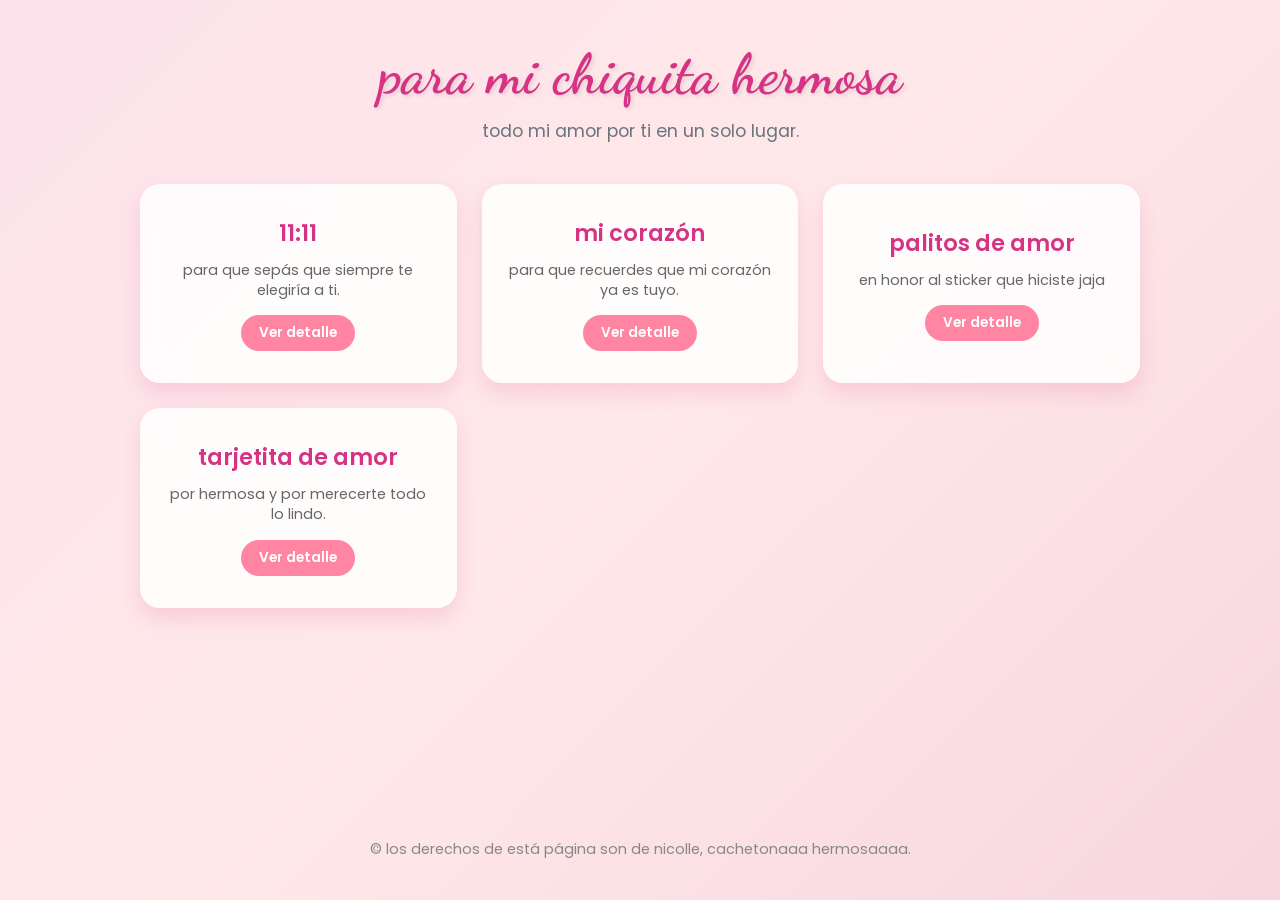
==== index.html @ 9c2a3dce "Reestructurando todo el proyecto, y juntando todas las páginas estáticas." ====
<!DOCTYPE html>
<html lang="es">
<head>
    <meta charset="UTF-8">
    <meta name="viewport" content="width=device-width, initial-scale=1.0">
    <title>Para mi Nicolle ❤️</title>
    <link href="https://fonts.googleapis.com/css2?family=Dancing+Script:wght@600;700&family=Poppins:wght@300;400;600&display=swap" rel="stylesheet">
    <link rel="stylesheet" href="css/styles.css">
</head>
<body>

    <header>
        <h1>para mi chiquita hermosa</h1>
        <p>todo mi amor por ti en un solo lugar.</p>
    </header>

    <main class="grid-container">
        
        <!-- Tarjeta 1: Deseo 11:11 -->
        <a href="11_11/11_11.html" class="card">
            <h2>11:11</h2>
            <p>para que sepás que siempre te elegiría a ti.</p>
            <span class="btn-enter">Ver detalle </span>
        </a>

        <!-- Tarjeta 2: Corazón -->
        <a href="corazon/corazon.html" class="card">
            <h2>mi corazón</h2>
            <p>para que recuerdes que mi corazón ya es tuyo.</p>
            <span class="btn-enter">Ver detalle</span>
        </a>

        <!-- Tarjeta 3: Stickman -->
        <a href="stickman/stickman.html" class="card">
            <h2>palitos de amor</h2>
            <p>en honor al sticker que hiciste jaja</p>
            <span class="btn-enter">Ver detalle</span>
        </a>

        <!-- Tarjeta 4: Tarjeta de Amor -->
        <a href="tarjeta/tarjeta.html" class="card">
            <h2>tarjetita de amor</h2>
            <p>por hermosa y por merecerte todo lo lindo.</p>
            <span class="btn-enter">Ver detalle</span>
        </a>

    </main>

    <footer>
        <p>&copy; los derechos de está página son de nicolle, cachetonaaa hermosaaaa.</p>
    </footer>

</body>
</html>
---- css/styles.css ----
* {
    margin: 0;
    padding: 0;
    box-sizing: border-box;
}

body {
    font-family: 'Poppins', sans-serif;
    background: linear-gradient(135deg, #fce3ec 0%, #ffe8e8 50%, #f7d6e0 100%);
    min-height: 100vh;
    display: flex;
    flex-direction: column;
    align-items: center;
    padding: 40px 20px;
    color: #4a4a4a;
}

header {
    text-align: center;
    margin-bottom: 40px;
}

header h1 {
    font-family: 'Dancing Script', cursive;
    font-size: 3.5rem;
    color: #d63384;
    text-shadow: 2px 2px 4px rgba(0, 0, 0, 0.1);
    margin-bottom: 10px;
}

header p {
    font-size: 1.1rem;
    color: #6c757d;
}

.grid-container {
    display: grid;
    grid-template-columns: repeat(auto-fit, minmax(260px, 1fr));
    gap: 25px;
    width: 100%;
    max-width: 1000px;
}

.card {
    background: rgba(255, 255, 255, 0.85);
    backdrop-filter: blur(10px);
    border-radius: 20px;
    padding: 30px 20px;
    text-align: center;
    text-decoration: none;
    color: #333;
    box-shadow: 0 10px 20px rgba(214, 51, 132, 0.15);
    transition: all 0.3s cubic-bezier(0.175, 0.885, 0.32, 1.275);
    border: 2px solid transparent;
    display: flex;
    flex-direction: column;
    align-items: center;
    justify-content: center;
}

.card:hover {
    transform: translateY(-10px) scale(1.02);
    border-color: #ff85a2;
    box-shadow: 0 15px 30px rgba(214, 51, 132, 0.25);
    background: #ffffff;
}

.card .icon {
    font-size: 3rem;
    margin-bottom: 15px;
    display: inline-block;
    transition: transform 0.3s ease;
}

.card:hover .icon {
    transform: scale(1.2) rotate(5deg);
}

.card h2 {
    font-size: 1.4rem;
    color: #d63384;
    margin-bottom: 10px;
    font-weight: 600;
}

.card p {
    font-size: 0.9rem;
    color: #666;
    line-height: 1.4;
}

.btn-enter {
    margin-top: 15px;
    padding: 8px 18px;
    background: #ff85a2;
    color: white;
    border-radius: 20px;
    font-size: 0.85rem;
    font-weight: 600;
    transition: background 0.3s ease;
}

.card:hover .btn-enter {
    background: #d63384;
}

footer {
    margin-top: auto;
    padding-top: 40px;
    font-size: 0.9rem;
    color: #888;
    text-align: center;
}
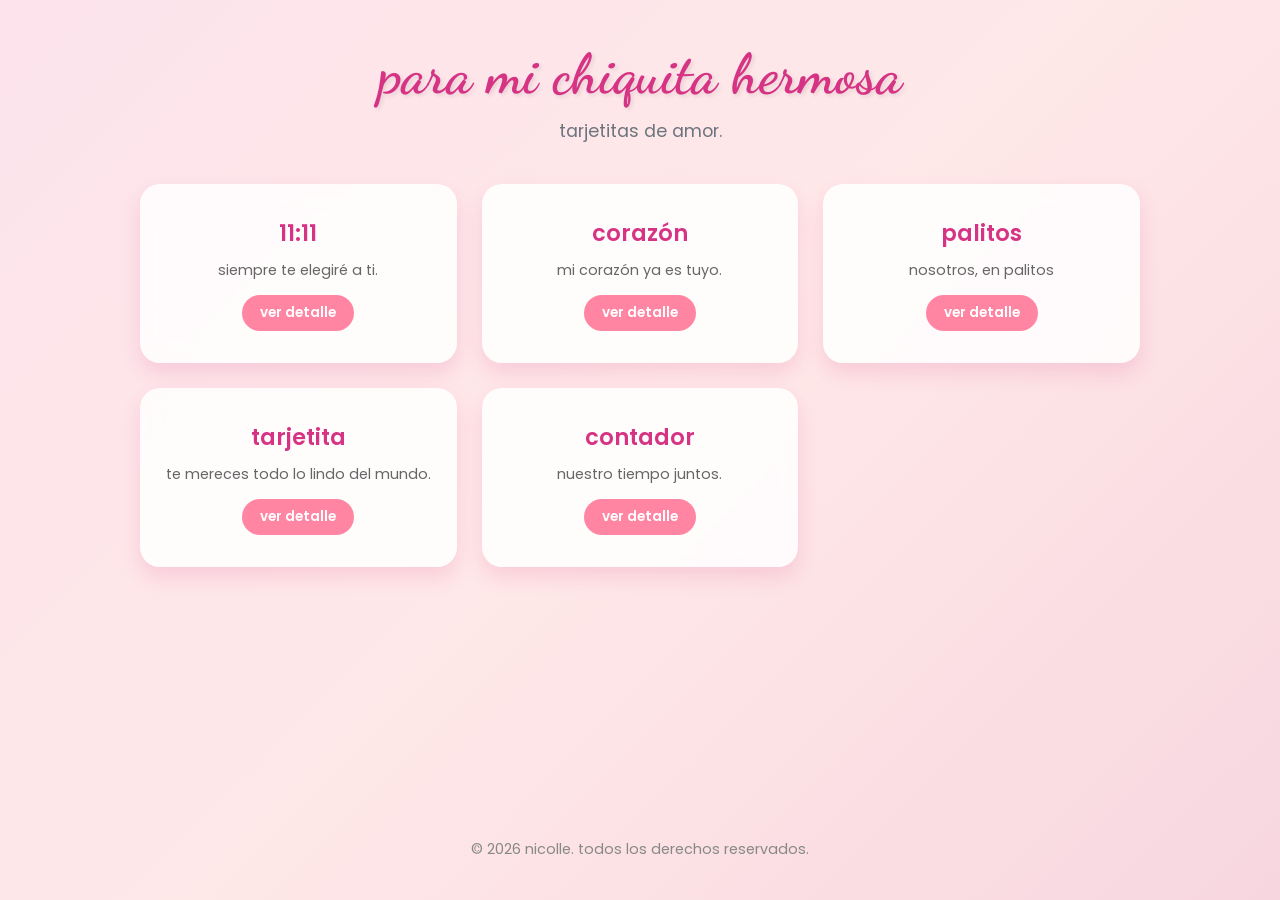
==== commit 1285849e: "Creando carpeta y página contador. Arreglando detalles minimos de las otras páginas, como textos, co" ====
--- a/index.html
+++ b/index.html
@@ -3,7 +3,7 @@
 <head>
     <meta charset="UTF-8">
     <meta name="viewport" content="width=device-width, initial-scale=1.0">
-    <title>Para mi Nicolle ❤️</title>
+    <title>nicolle</title>
     <link href="https://fonts.googleapis.com/css2?family=Dancing+Script:wght@600;700&family=Poppins:wght@300;400;600&display=swap" rel="stylesheet">
     <link rel="stylesheet" href="css/styles.css">
 </head>
@@ -11,7 +11,7 @@
 
     <header>
         <h1>para mi chiquita hermosa</h1>
-        <p>todo mi amor por ti en un solo lugar.</p>
+        <p>tarjetitas de amor.</p>
     </header>
 
     <main class="grid-container">
@@ -19,35 +19,42 @@
         <!-- Tarjeta 1: Deseo 11:11 -->
         <a href="11_11/11_11.html" class="card">
             <h2>11:11</h2>
-            <p>para que sepás que siempre te elegiría a ti.</p>
-            <span class="btn-enter">Ver detalle </span>
+            <p>siempre te elegiré a ti.</p>
+            <span class="btn-enter">ver detalle </span>
         </a>
 
         <!-- Tarjeta 2: Corazón -->
         <a href="corazon/corazon.html" class="card">
-            <h2>mi corazón</h2>
-            <p>para que recuerdes que mi corazón ya es tuyo.</p>
-            <span class="btn-enter">Ver detalle</span>
+            <h2>corazón</h2>
+            <p>mi corazón ya es tuyo.</p>
+            <span class="btn-enter">ver detalle</span>
         </a>
 
         <!-- Tarjeta 3: Stickman -->
         <a href="stickman/stickman.html" class="card">
-            <h2>palitos de amor</h2>
-            <p>en honor al sticker que hiciste jaja</p>
-            <span class="btn-enter">Ver detalle</span>
+            <h2>palitos</h2>
+            <p>nosotros, en palitos</p>
+            <span class="btn-enter">ver detalle</span>
         </a>
 
         <!-- Tarjeta 4: Tarjeta de Amor -->
         <a href="tarjeta/tarjeta.html" class="card">
-            <h2>tarjetita de amor</h2>
-            <p>por hermosa y por merecerte todo lo lindo.</p>
-            <span class="btn-enter">Ver detalle</span>
+            <h2>tarjetita</h2>
+            <p>te mereces todo lo lindo del mundo.</p>
+            <span class="btn-enter">ver detalle</span>
+        </a>
+
+        <!-- Tarjeta 5: Contador -->
+        <a href="contador/contador.html" class="card">
+            <h2>contador</h2>
+            <p>nuestro tiempo juntos.</p>
+            <span class="btn-enter">ver detalle</span>
         </a>
 
     </main>
 
     <footer>
-        <p>&copy; los derechos de está página son de nicolle, cachetonaaa hermosaaaa.</p>
+        <p>&copy; 2026 nicolle. todos los derechos reservados.</p>
     </footer>
 
 </body>
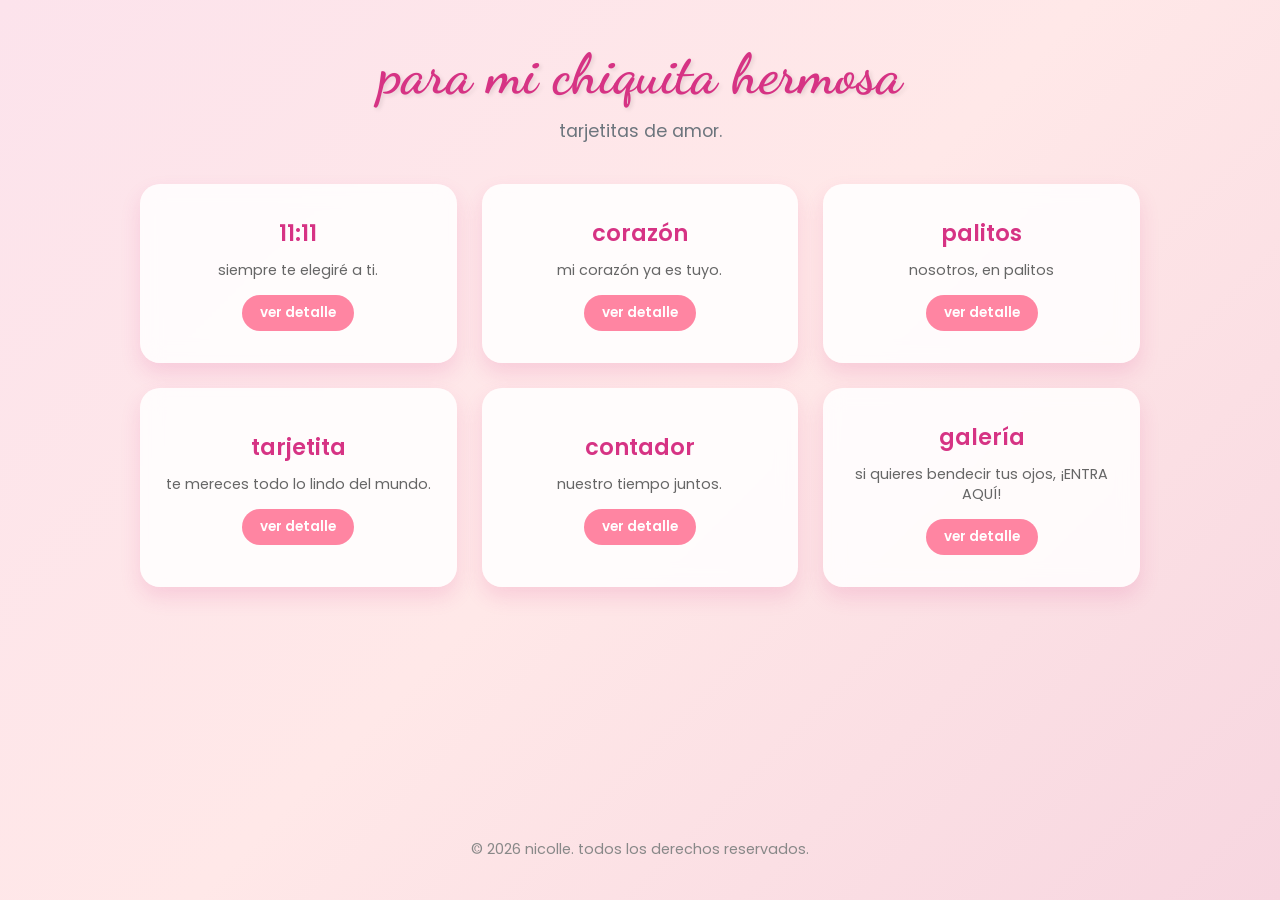
==== commit 8212e0b1: "Agregando tarjetita de galería estilo Pinterest" ====
--- a/index.html
+++ b/index.html
@@ -51,6 +51,13 @@
             <span class="btn-enter">ver detalle</span>
         </a>
 
+        <!-- Tarjeta 6: Galería -->
+        <a href="galeria/galeria.html" class="card">
+            <h2>galería</h2>
+            <p>si quieres bendecir tus ojos, ¡ENTRA AQUÍ!</p>
+            <span class="btn-enter">ver detalle</span>
+        </a>
+
     </main>
 
     <footer>
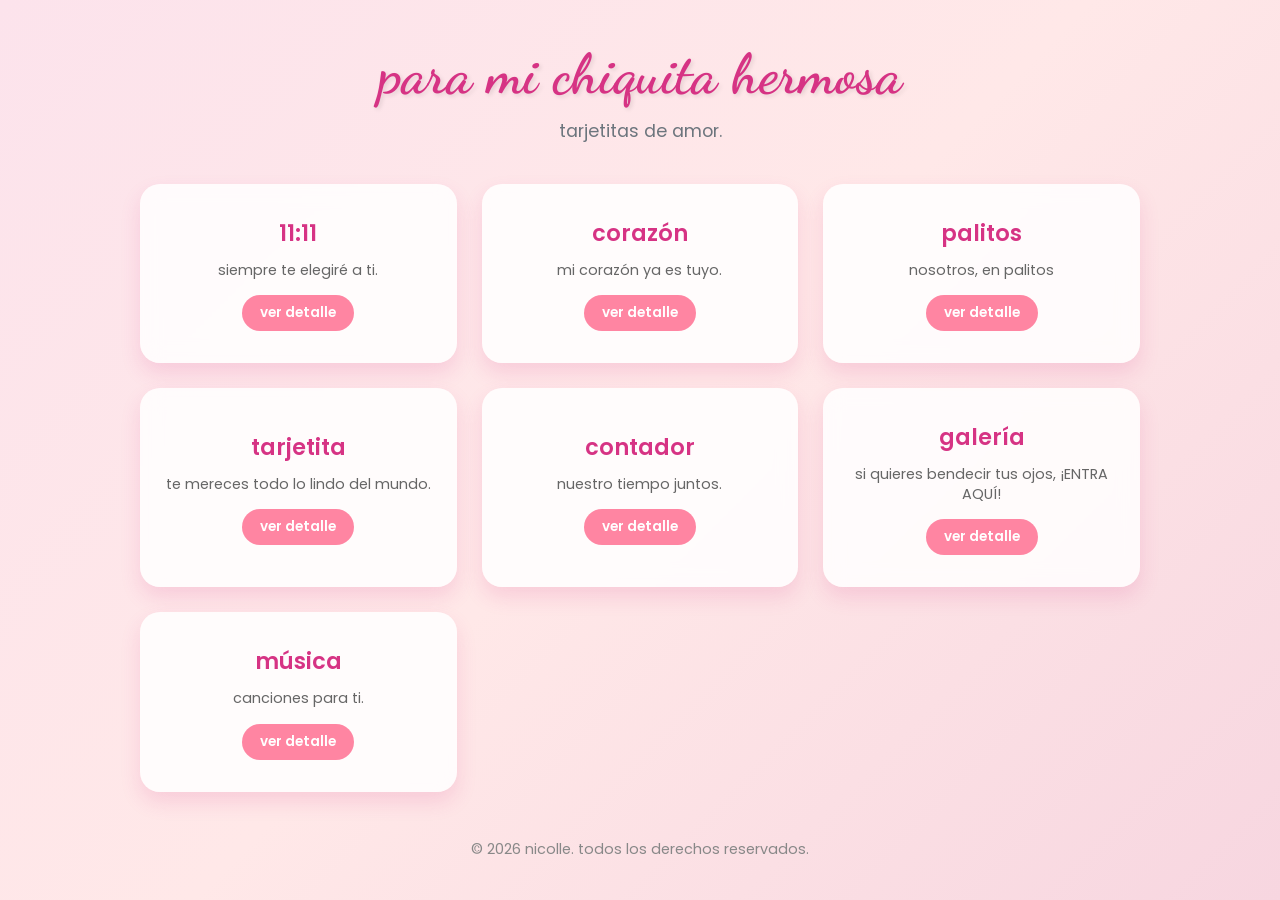
==== commit da7c973b: "CREACION PAGINA MUSICA" ====
--- a/index.html
+++ b/index.html
@@ -58,6 +58,13 @@
             <span class="btn-enter">ver detalle</span>
         </a>
 
+        <!-- Tarjeta: Música / Playlist -->
+        <a href="musica/musica.html" class="card">
+            <h2>música</h2>
+            <p>canciones para ti.</p>
+            <span class="btn-enter">ver detalle</span>
+        </a>
+
     </main>
 
     <footer>
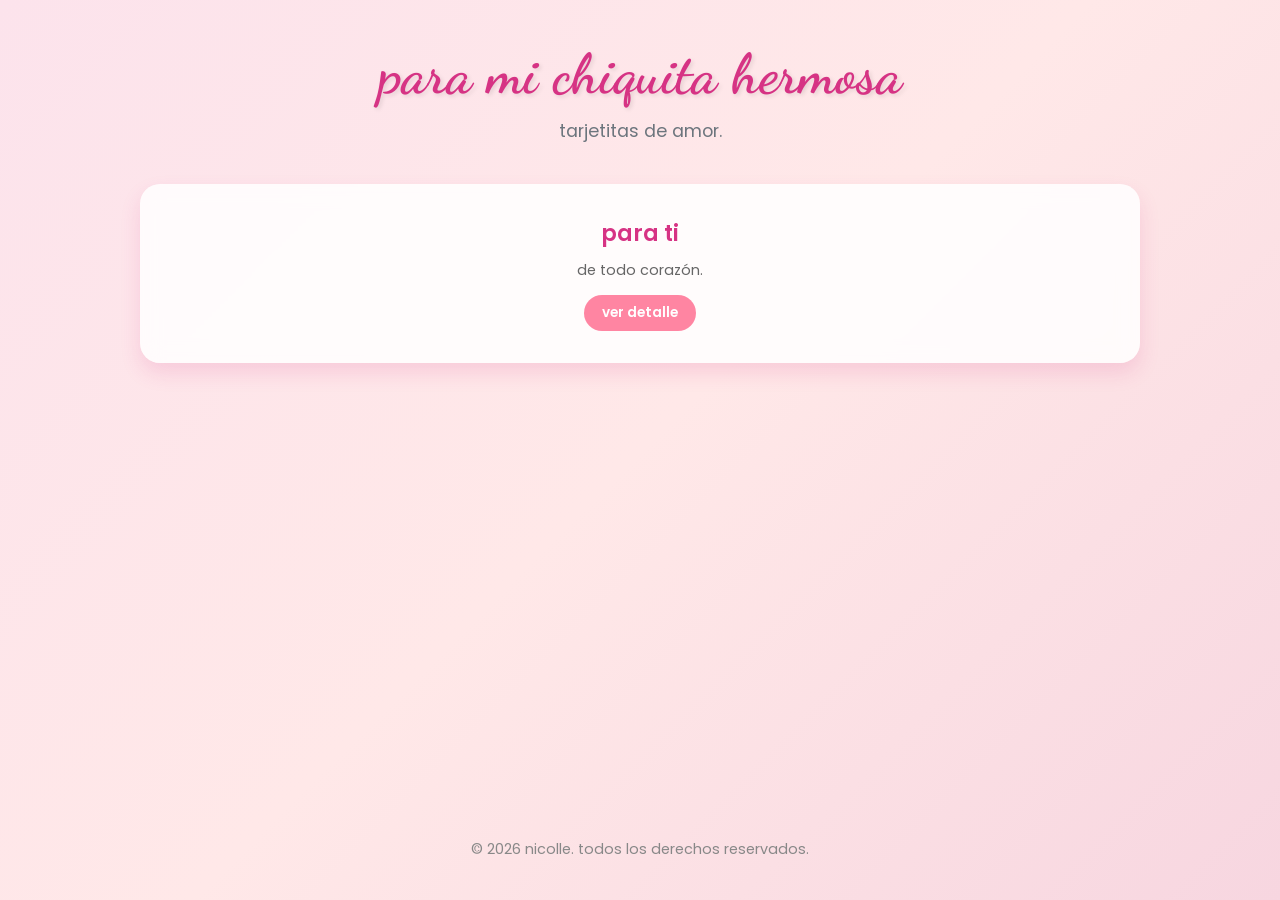
==== commit 39a47322: "TARJETA DE PERDON" ====
--- a/index.html
+++ b/index.html
@@ -15,53 +15,11 @@
     </header>
 
     <main class="grid-container">
-        
-        <!-- Tarjeta 1: Deseo 11:11 -->
-        <a href="11_11/11_11.html" class="card">
-            <h2>11:11</h2>
-            <p>siempre te elegiré a ti.</p>
-            <span class="btn-enter">ver detalle </span>
-        </a>
 
-        <!-- Tarjeta 2: Corazón -->
-        <a href="corazon/corazon.html" class="card">
-            <h2>corazón</h2>
-            <p>mi corazón ya es tuyo.</p>
-            <span class="btn-enter">ver detalle</span>
-        </a>
-
-        <!-- Tarjeta 3: Stickman -->
-        <a href="stickman/stickman.html" class="card">
-            <h2>palitos</h2>
-            <p>nosotros, en palitos</p>
-            <span class="btn-enter">ver detalle</span>
-        </a>
-
-        <!-- Tarjeta 4: Tarjeta de Amor -->
-        <a href="tarjeta/tarjeta.html" class="card">
-            <h2>tarjetita</h2>
-            <p>te mereces todo lo lindo del mundo.</p>
-            <span class="btn-enter">ver detalle</span>
-        </a>
-
-        <!-- Tarjeta 5: Contador -->
-        <a href="contador/contador.html" class="card">
-            <h2>contador</h2>
-            <p>nuestro tiempo juntos.</p>
-            <span class="btn-enter">ver detalle</span>
-        </a>
-
-        <!-- Tarjeta 6: Galería -->
-        <a href="galeria/galeria.html" class="card">
-            <h2>galería</h2>
-            <p>si quieres bendecir tus ojos, ¡ENTRA AQUÍ!</p>
-            <span class="btn-enter">ver detalle</span>
-        </a>
-
-        <!-- Tarjeta: Música / Playlist -->
-        <a href="musica/musica.html" class="card">
-            <h2>música</h2>
-            <p>canciones para ti.</p>
+        <!-- Tarjeta: Perdón -->
+        <a href="perdon/perdon.html" class="card">
+            <h2>para ti</h2>
+            <p>de todo corazón.</p>
             <span class="btn-enter">ver detalle</span>
         </a>
 
